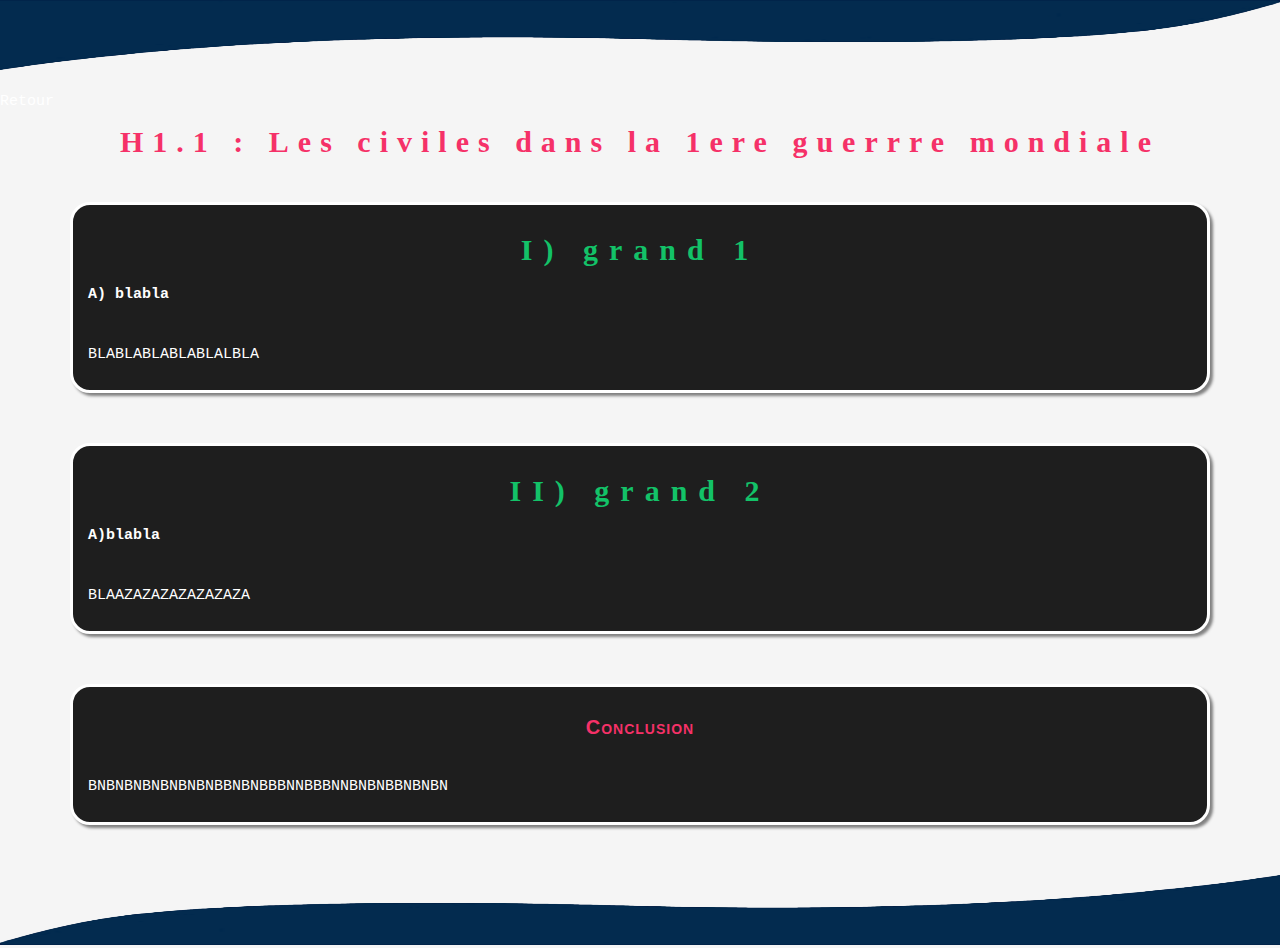
==== histoire.html @ 00025b97 "Update histoire.html" ====
<!DOCTYPE html>

<html>
<head>
	<title>Revisions brevet des colleges</title>
	<meta charset="utf-8">
	<link href="style.css" rel="stylesheet">
</head>

<body>
	<img class="bordure" src="image/border_top_transparent.png" width="2500px" height="70px">
	<p class="retour"> Retour </p>
	<h1>H1.1 : Les civiles dans la 1ere guerrre mondiale</h1>  

<div>
	   <h2>I) grand 1</h2>

    <p> 
    	<h4>A) blabla </h4>
    	<br> BLABLABLABLABLALBLA </p> 
	
</div>

<div>

  <h2>II) grand 2 </h2>

	<p>
		<h4>A)blabla</h4> 
		<br> BLAAZAZAZAZAZAZAZA </p>
</div>

<div class="Conclusion">

	<p>
		<h3>Conclusion</h3> 

		<br>BNBNBNBNBNBNBNBBNBNBBBNNBBBNNBNBNBBNBNBN

	</p>
</div>
	
	<img class="bordure" src="image/border_bottom_transparent.png" width="2500px" height="70px">	

</body>


</html>
---- style.css ----
body{
	color:rgb(255, 255, 255) ;
	background-color: #f5f5f5;
	font-family:monospace;
	font-size:15px;
	line-height:20px;
	letter-spacing: 0,5px;
	text-align:left;
	margin:0px;
}
h1{
	color:#f53168;
	font-family:cursive;
	font-size:30px ;
	letter-spacing:9px;
	text-align:center;
} 

h2{
 	color:#13c268;
 	font-family:cursive;
 	font-weight:bolder;
 	text-align:center;
 	letter-spacing: 11px;
 	font-size: 30px;
 }

 h3{
 	color:#f53168;
	font-family:sans-serif;
	font-size:20px ;
	font-variant:small-caps;
	letter-spacing:1px;
	text-align:center;
 }

 div{
 	border:solid;
 	margin:50px 70px;
 	padding: 10px 15px; 
	border-radius: 20px;
	box-shadow: 3px 3px 3px grey;
	background-color: rgb(30, 30, 30)
 }

 a{
 	color:#4ea7de;
 	text-decoration: none;
 }

 a:hover{
 	text-decoration:none;
 	color:#f53168;
 }

hr{
  display: block;
  margin-top: 0.5em;
  margin-bottom: 0.5em;
  border-style:groove;
  border-width: 0.5px;
}

.maths{
	color:#f0a375;
}

.français{
	color:#f0758a;
}

.histoire_geo_emc{
	color:#75f0dc ;
}

.sciences {
	color: #f0d264;
}

.oral {
	color: #8ab8e6;
}

.bordure{
max-width:100%;
}
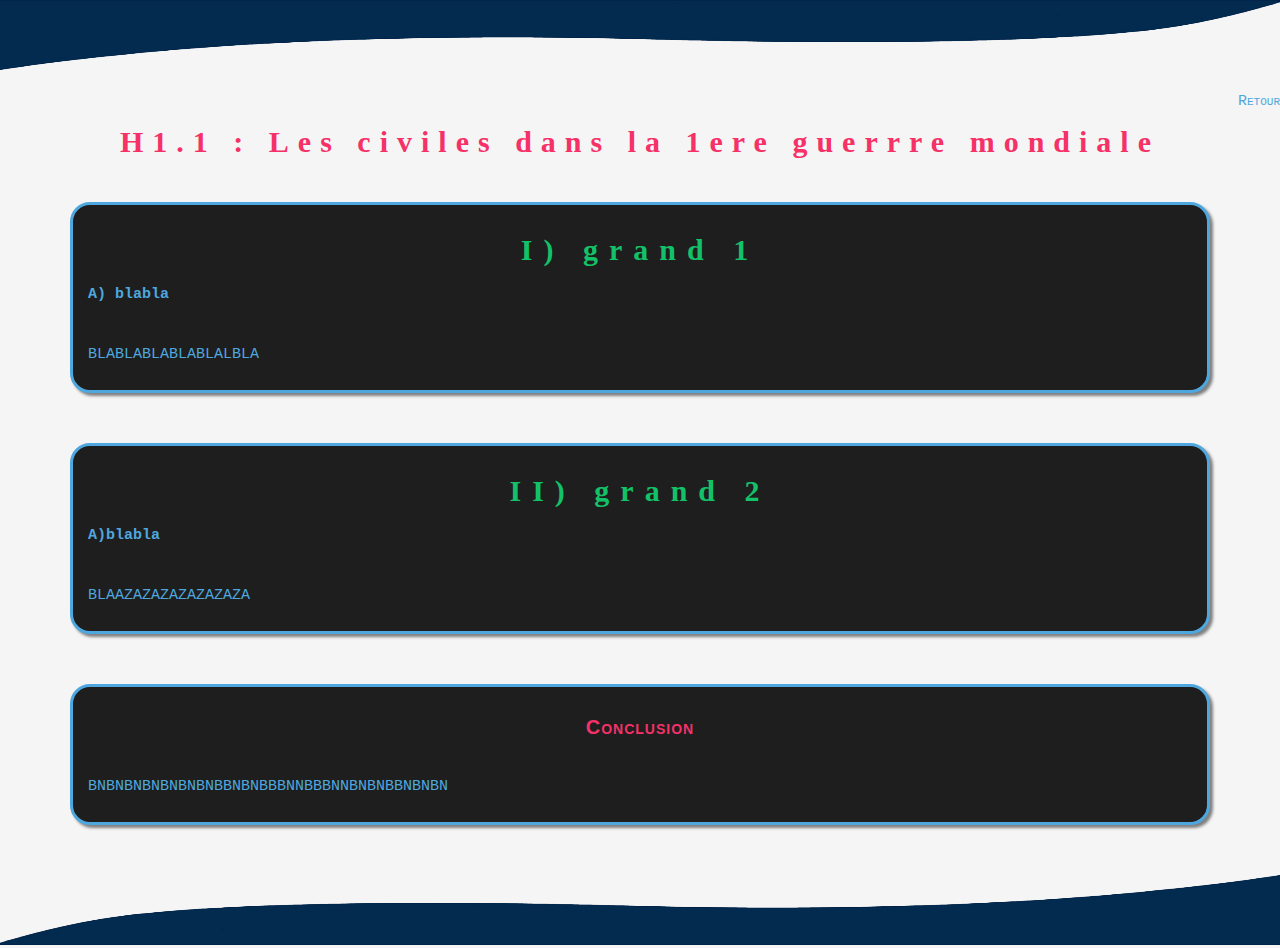
==== commit 0c1b1de6: "Update histoire.html" ====
--- a/histoire.html
+++ b/histoire.html
@@ -9,7 +9,7 @@
 
 <body>
 	<img class="bordure" src="image/border_top_transparent.png" width="2500px" height="70px">
-	<p class="retour"> Retour </p>
+	<p class="retour"> <a href="https://brevet3eme.github.io/revisionsessais/"> Retour </p>
 	<h1>H1.1 : Les civiles dans la 1ere guerrre mondiale</h1>  
 
 <div>
--- a/style.css
+++ b/style.css
@@ -81,7 +81,12 @@
 	color: #8ab8e6;
 }
 
-.bordure{
-max-width:100%;
+.retour{
+	font-variant:small-caps;
+	text-align:right;
 }
 
+.bordure{
+	max-width:100%;
+}
+
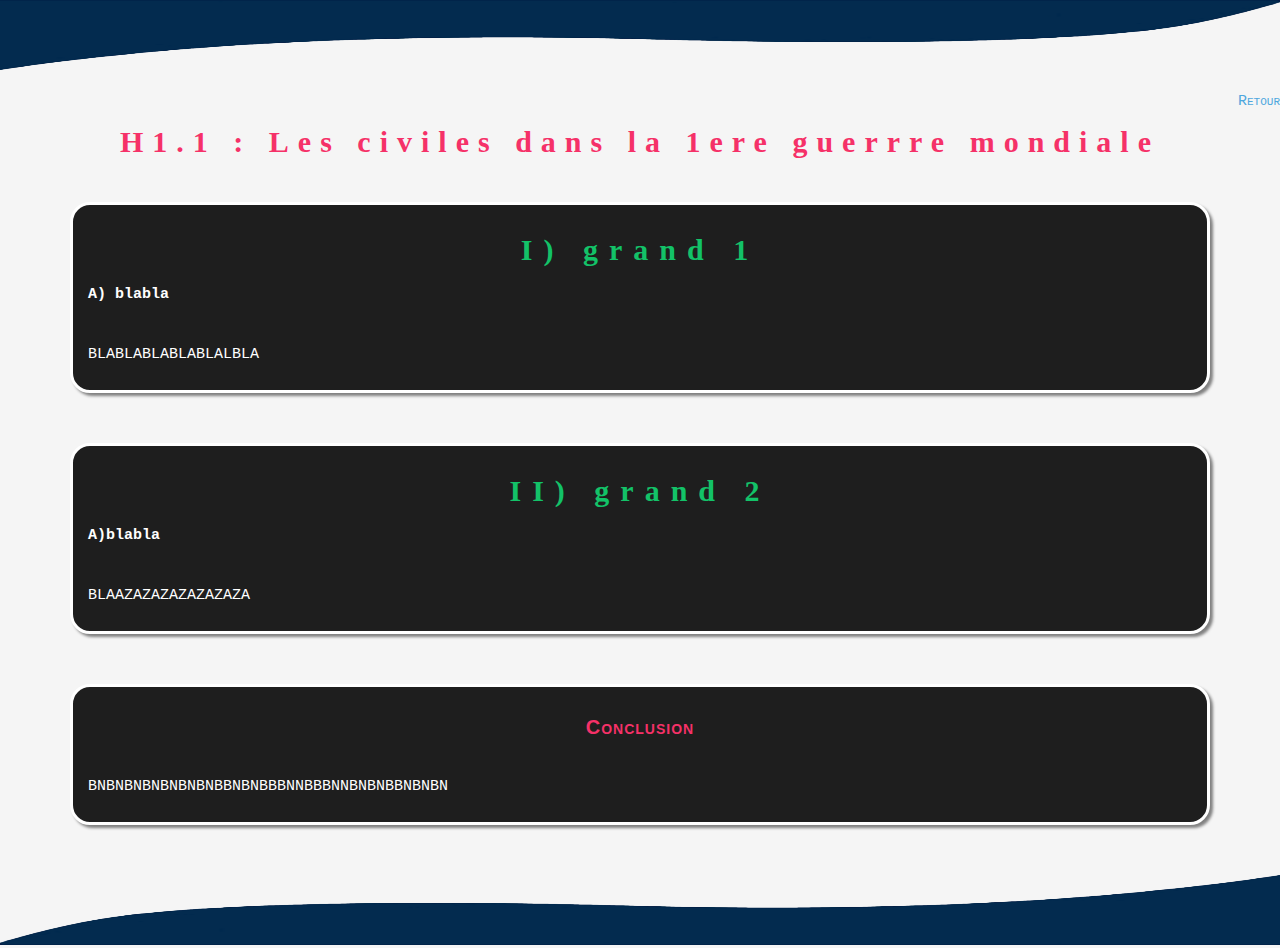
==== commit 342327ef: "Update histoire.html" ====
--- a/histoire.html
+++ b/histoire.html
@@ -9,7 +9,7 @@
 
 <body>
 	<img class="bordure" src="image/border_top_transparent.png" width="2500px" height="70px">
-	<p class="retour"> <a href="https://brevet3eme.github.io/revisionsessais/"> Retour </p>
+	<p class="retour"> <a href="https://brevet3eme.github.io/revisionsessais/"> Retour </a> </p>
 	<h1>H1.1 : Les civiles dans la 1ere guerrre mondiale</h1>  
 
 <div>
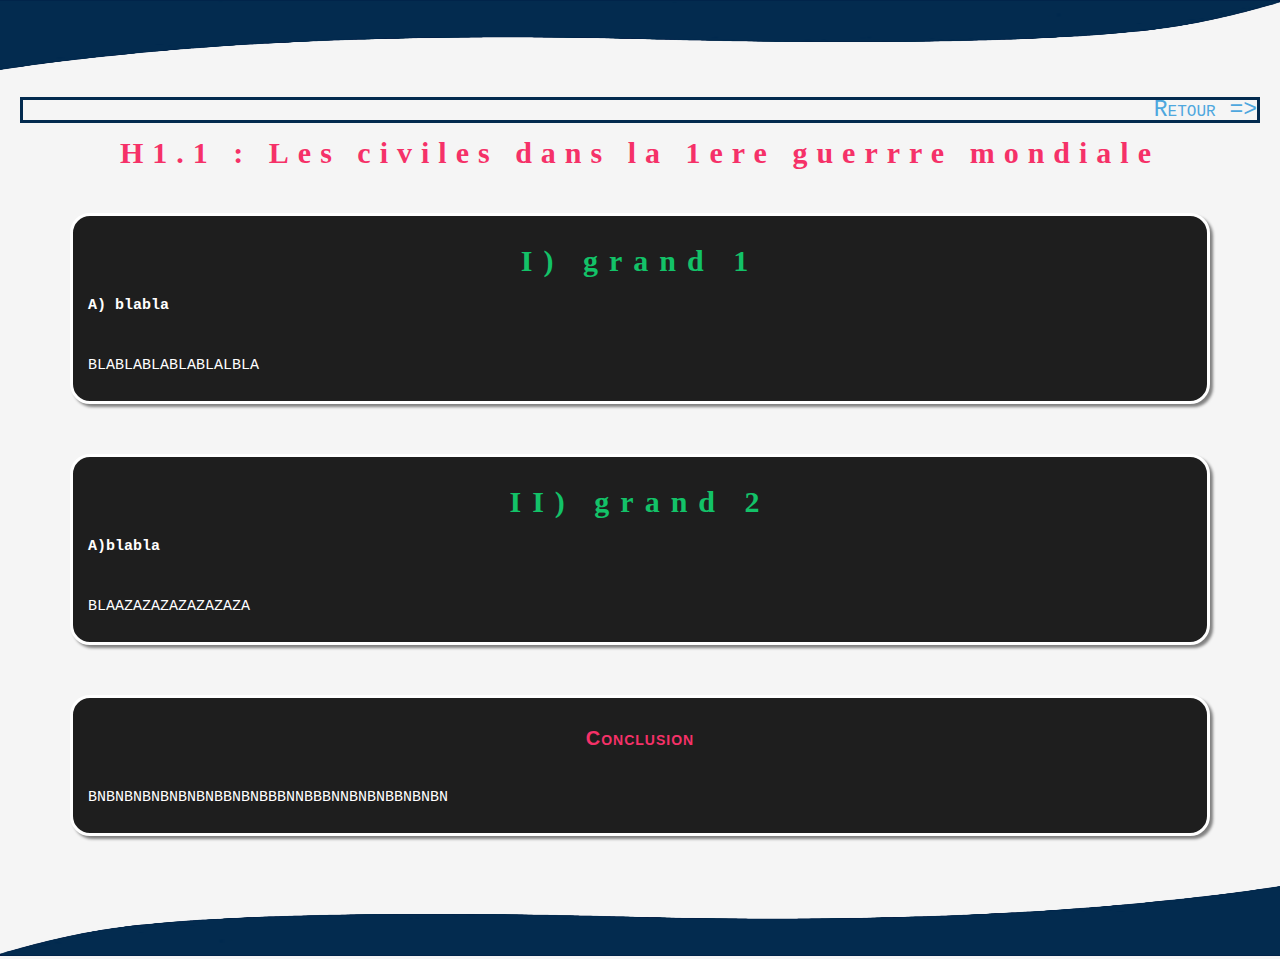
==== commit a6c6cae0: "Update histoire.html" ====
--- a/histoire.html
+++ b/histoire.html
@@ -9,7 +9,7 @@
 
 <body>
 	<img class="bordure" src="image/border_top_transparent.png" width="2500px" height="70px">
-	<p class="retour"> <a href="https://brevet3eme.github.io/revisionsessais/"> Retour </a> </p>
+	<p class="retour"> <a href="https://brevet3eme.github.io/revisionsessais/"> Retour =></a> </p>
 	<h1>H1.1 : Les civiles dans la 1ere guerrre mondiale</h1>  
 
 <div>
--- a/style.css
+++ b/style.css
@@ -51,6 +51,7 @@
  a:hover{
  	text-decoration:none;
  	color:#f53168;
+	box-shadow:5px 5px 10px grey;
  }
 
 hr{
@@ -84,6 +85,10 @@
 .retour{
 	font-variant:small-caps;
 	text-align:right;
+	font-size:23px;
+	border:solid;
+	margin:20px;
+	color:#032b4f;
 }
 
 .bordure{
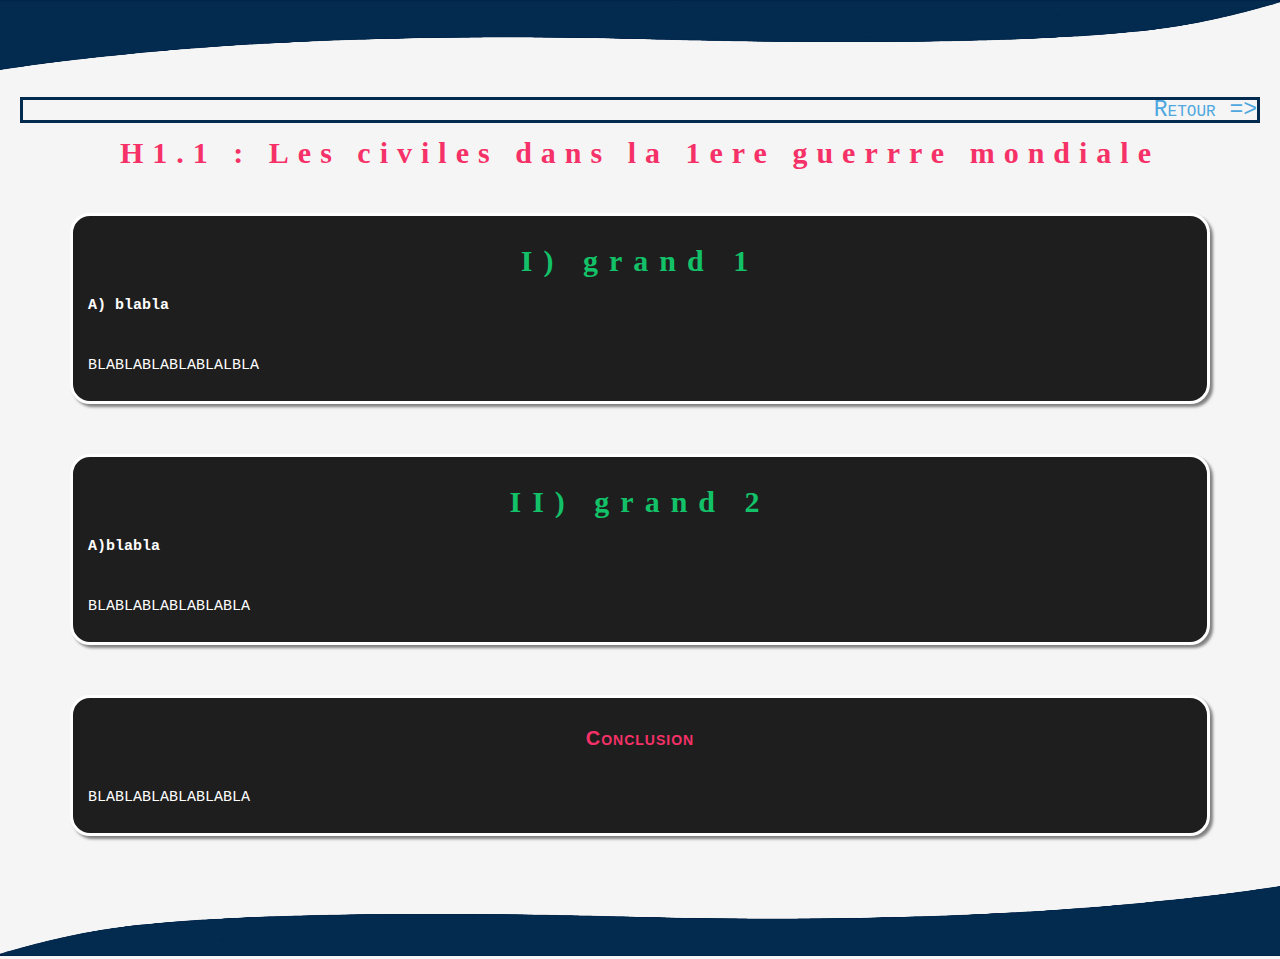
==== commit a8676765: "Update histoire.html" ====
--- a/histoire.html
+++ b/histoire.html
@@ -27,7 +27,7 @@
 
 	<p>
 		<h4>A)blabla</h4> 
-		<br> BLAAZAZAZAZAZAZAZA </p>
+		<br> BLABLABLABLABLABLA </p>
 </div>
 
 <div class="Conclusion">
@@ -35,7 +35,7 @@
 	<p>
 		<h3>Conclusion</h3> 
 
-		<br>BNBNBNBNBNBNBNBBNBNBBBNNBBBNNBNBNBBNBNBN
+		<br>BLABLABLABLABLABLA
 
 	</p>
 </div>
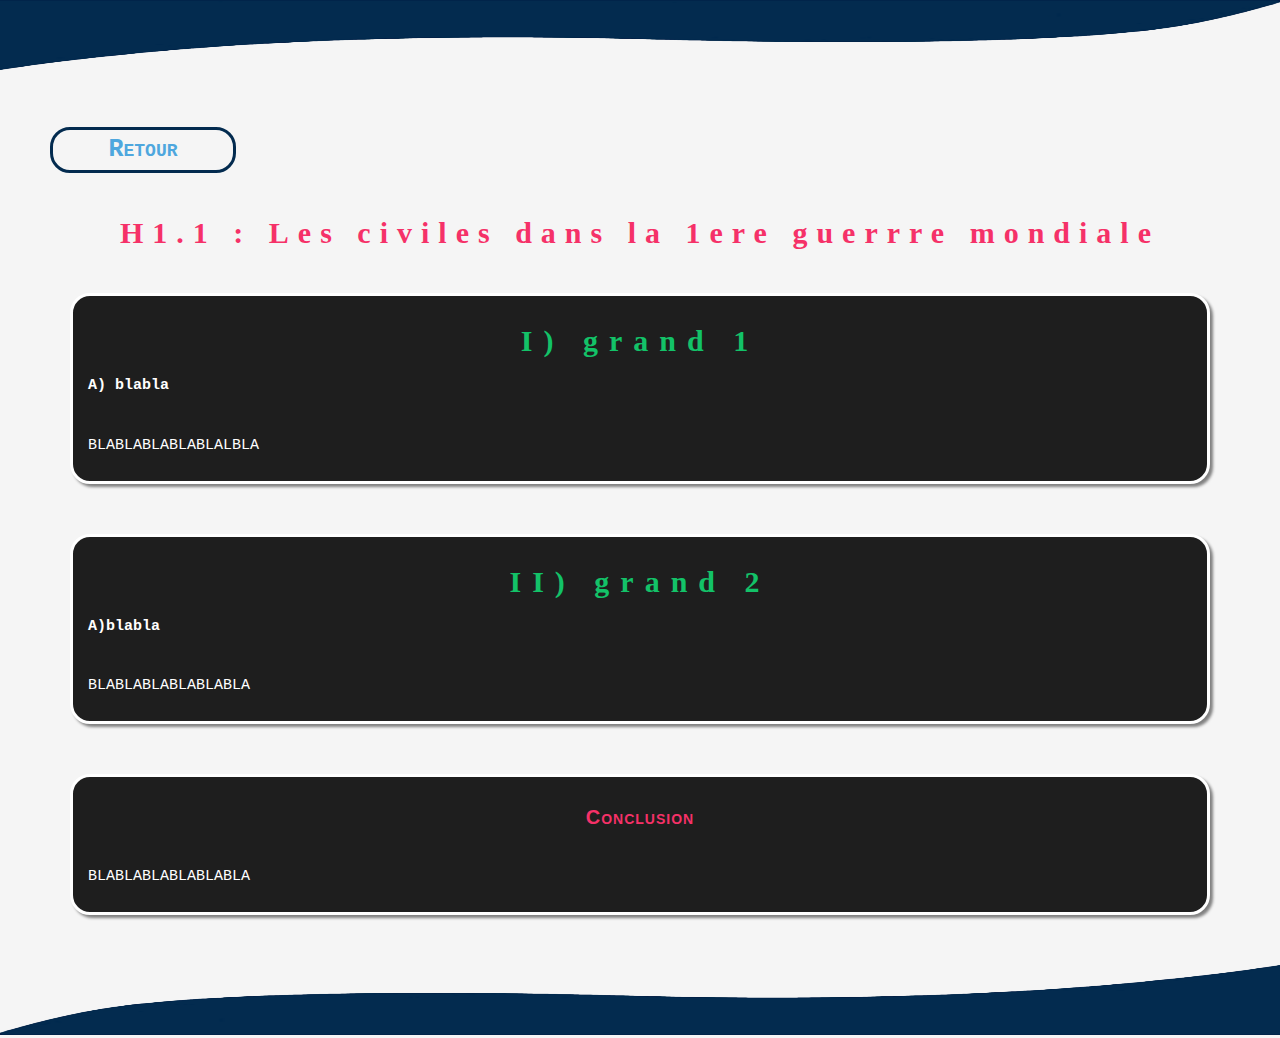
==== commit 2dabaede: "Update histoire.html" ====
--- a/histoire.html
+++ b/histoire.html
@@ -9,7 +9,7 @@
 
 <body>
 	<img class="bordure" src="image/border_top_transparent.png" width="2500px" height="70px">
-	<p class="retour"> <a href="https://brevet3eme.github.io/revisionsessais/"> Retour =></a> </p>
+	<p class="retour"> <a href="https://brevet3eme.github.io/revisionsessais/"> Retour</a> </p>
 	<h1>H1.1 : Les civiles dans la 1ere guerrre mondiale</h1>  
 
 <div>
--- a/style.css
+++ b/style.css
@@ -51,15 +51,14 @@
  a:hover{
  	text-decoration:none;
  	color:#f53168;
-	box-shadow:5px 5px 10px grey;
  }
 
 hr{
-  display: block;
-  margin-top: 0.5em;
-  margin-bottom: 0.5em;
-  border-style:groove;
-  border-width: 0.5px;
+	display: block;
+ 	margin-top: 0.5em;
+ 	margin-bottom: 0.5em;
+ 	border-style:groove;
+	border-width: 0.5px;
 }
 
 .maths{
@@ -83,12 +82,16 @@
 }
 
 .retour{
+	width:6em;
 	font-variant:small-caps;
-	text-align:right;
-	font-size:23px;
+	color:#032b4f;
+	font-weight:bolder;
+	text-align:center;
+	font-size:25px;
 	border:solid;
-	margin:20px;
-	color:#032b4f;
+	border-radius:20px;
+	padding:10px 15px;
+	margin:50px;
 }
 
 .bordure{
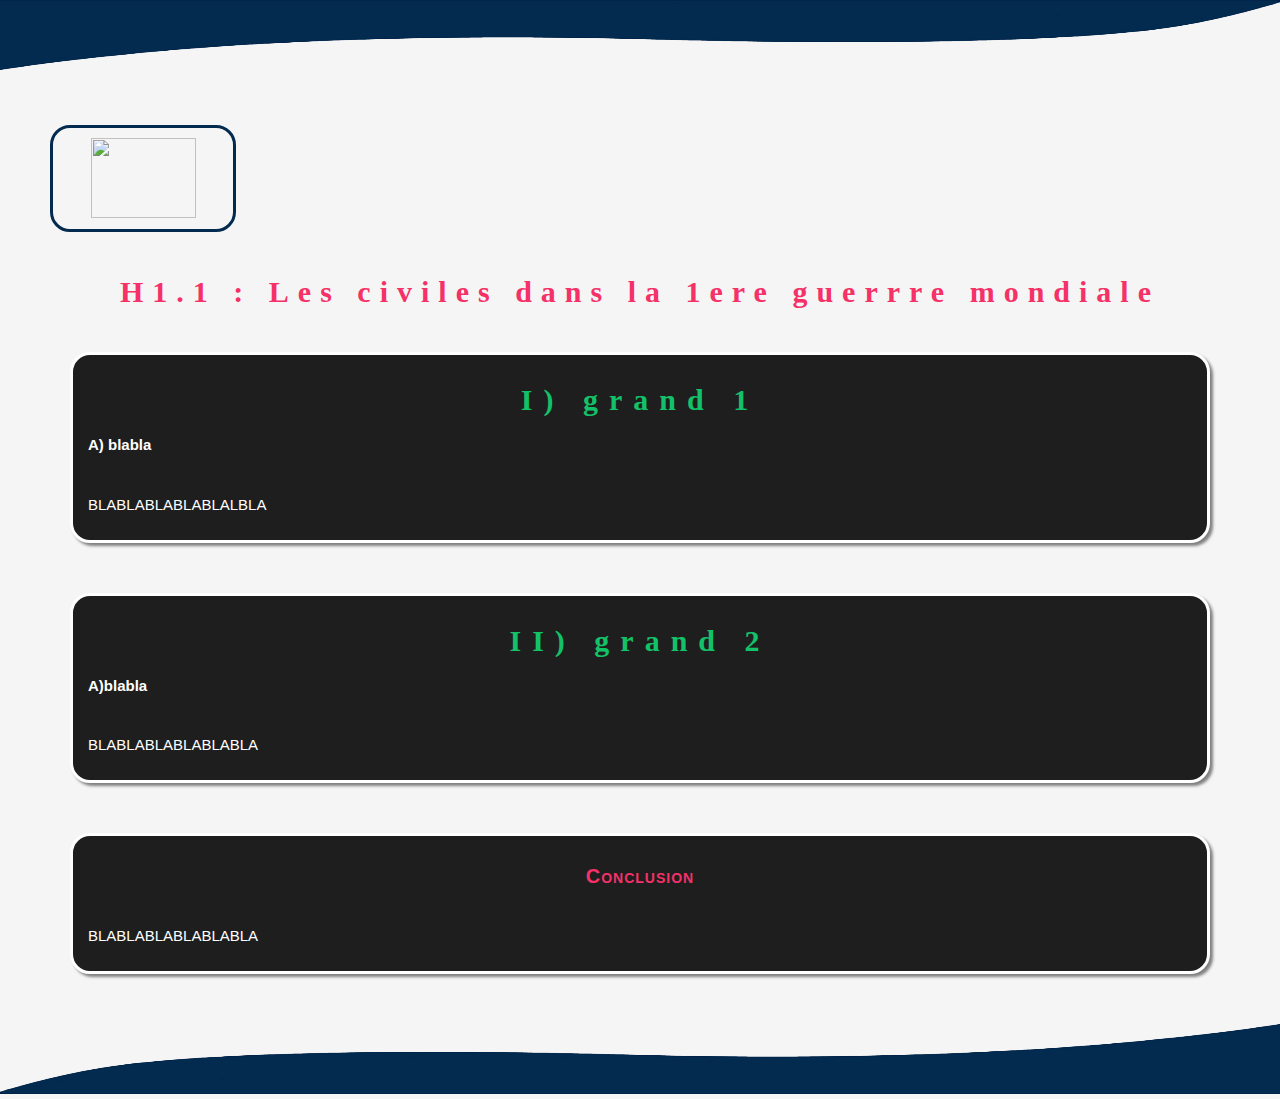
==== commit a61b2540: "Update histoire.html" ====
--- a/histoire.html
+++ b/histoire.html
@@ -9,7 +9,7 @@
 
 <body>
 	<img class="bordure" src="image/border_top_transparent.png" width="2500px" height="70px">
-	<p class="retour"> <a href="https://brevet3eme.github.io/revisionsessais/"> Retour</a> </p>
+	<p class="retour"><a href="https://brevet3eme.github.io/revisionsessais/"><img src="image/icone_maisons.jpg" width="105px" height="80px"></a></p>
 	<h1>H1.1 : Les civiles dans la 1ere guerrre mondiale</h1>  
 
 <div>
--- a/style.css
+++ b/style.css
@@ -1,7 +1,7 @@
 body{
 	color:rgb(255, 255, 255) ;
 	background-color: #f5f5f5;
-	font-family:monospace;
+	font-family:sans-serif;
 	font-size:15px;
 	line-height:20px;
 	letter-spacing: 0,5px;
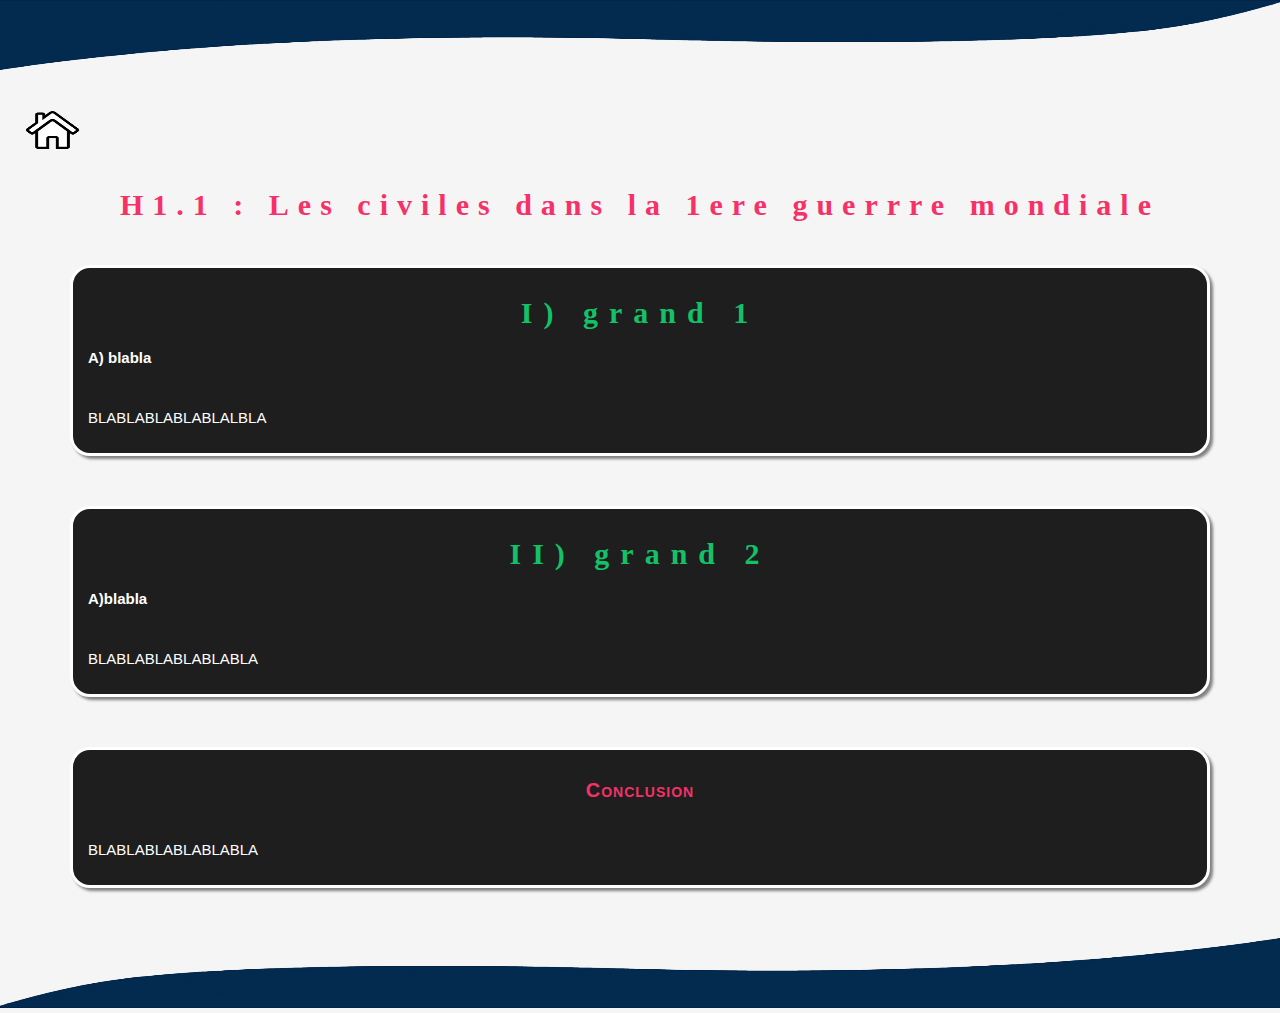
==== commit e76fb451: "Update histoire.html" ====
--- a/histoire.html
+++ b/histoire.html
@@ -10,6 +10,7 @@
 <body>
 	<img class="bordure" src="image/border_top_transparent.png" width="2500px" height="70px">
 	<p class="retour"><a href="https://brevet3eme.github.io/revisionsessais/"><img src="image/icone_maisons.jpg" width="105px" height="80px"></a></p>
+	
 	<h1>H1.1 : Les civiles dans la 1ere guerrre mondiale</h1>  
 
 <div>
--- a/style.css
+++ b/style.css
@@ -81,20 +81,152 @@
 	color: #8ab8e6;
 }
 
-.retour{
-	width:6em;
-	font-variant:small-caps;
-	color:#032b4f;
-	font-weight:bolder;
-	text-align:center;
-	font-size:25px;
-	border:solid;
-	border-radius:20px;
-	padding:10px 15px;
-	margin:50px;
-}
-
 .bordure{
 	max-width:100%;
 }
 
+
+.index{
+	background-color:#f53168;
+	width: 25%;
+	padding: 10px;
+	vertical-align: text-top;
+}
+
+.titre{
+	font-weight: lighter;
+	text-align: center;
+}
+
+.sidenav {
+    height: 80%; /* 100% Full-height */
+    width: 0; /* 0 width - change this with JavaScript */
+    position: fixed; /* Stay in place */
+    z-index: 1; /* Stay on top */
+    top: 1;
+    left:0;
+    background-color: #ffc9a8; 
+    overflow-x: hidden; /* Disable horizontal scroll */
+    padding-top: 5px; /* Place content 60px from the top */
+    transition: 0.5s; /* 0.5 second transition effect to slide in the sidenav */
+    visibility: hidden; /*caché au départ */
+    border:none;
+ 	margin: 0px 10px;
+ 	padding: 10px 15px; 
+	border-radius: 5px;
+	box-shadow: 3px 3px 3px grey;
+	color:black;
+
+
+}
+ 
+/* The navigation menu links */
+.sidenav a {
+    padding: 4px 8px 4px 14px;
+    text-decoration: none;
+    font-size: 15px;
+    font-variant: small-caps;
+    color: #111;
+    display: block;
+    transition: 0.3s
+}
+ 
+.sidenav a:hover, .offcanvas a:focus{
+    color: #f5f5f5;
+}
+ 
+/* Position and style the close button (top right corner) */
+.sidenav .closebtn {
+    position: absolute;
+    top:0;
+    right: 29px;
+    font-size: 25px;
+    margin-left: 20px;
+}
+ 
+/* Style page content - use this if you want to push the page content to the right when you open the side navigation */
+#main {
+    transition: margin-left .5s;
+    padding: 20px;
+    overflow:hidden;
+    width:100%;
+}
+
+body {
+  overflow-x: hidden;
+}
+
+/* Style the links inside the navigation bar */
+.topnav a {
+    float: left;
+    display: block;
+    color: #f5f5f5;
+    text-align: center;
+    padding: 14px 16px;
+    text-decoration: none;
+    font-size: 17px;
+}
+ 
+/* Change the color of links on hover */
+.topnav a:hover {
+    background-color: #ddd;
+    color: black;
+}
+ 
+/* Add a color to the active/current link */
+.topnav a.active {
+    background-color: #4CAF50;
+    color: white;
+}
+ 
+/* On smaller screens, where height is less than 450px, change the style of the sidenav (less padding and a smaller font size) */
+@media screen and (max-height: 450px) {
+    .sidenav {padding-top: 15px;}
+    .sidenav a {font-size: 18px;}
+}
+ 
+a svg{
+  transition:all .5s ease;
+ 
+  &:hover{
+    #transform:rotate(180deg);
+  }
+}
+ 
+#ico{
+  display: none;
+}
+ 
+.menu{
+  background: #000;
+  display: none;
+  padding: 5px;
+  width: 320px;
+  @include border-radius(5px);
+ 
+  #transition: all 0.5s ease;
+ 
+  a{
+    display: block;
+    color: #fff;
+    text-align: center;
+    padding: 10px 2px;
+    margin: 3px 0;
+    text-decoration: none;
+    background: #444;
+ 
+    &:nth-child(1){
+      margin-top: 0;
+      @include border-radius(3px 3px 0 0 );
+    }
+
+    &:nth-child(5){
+      margin-bottom: 0;
+      @include border-radius(0 0 3px 3px);
+    }
+ 
+    &:hover{
+      background: #555;
+    }
+  }
+}
